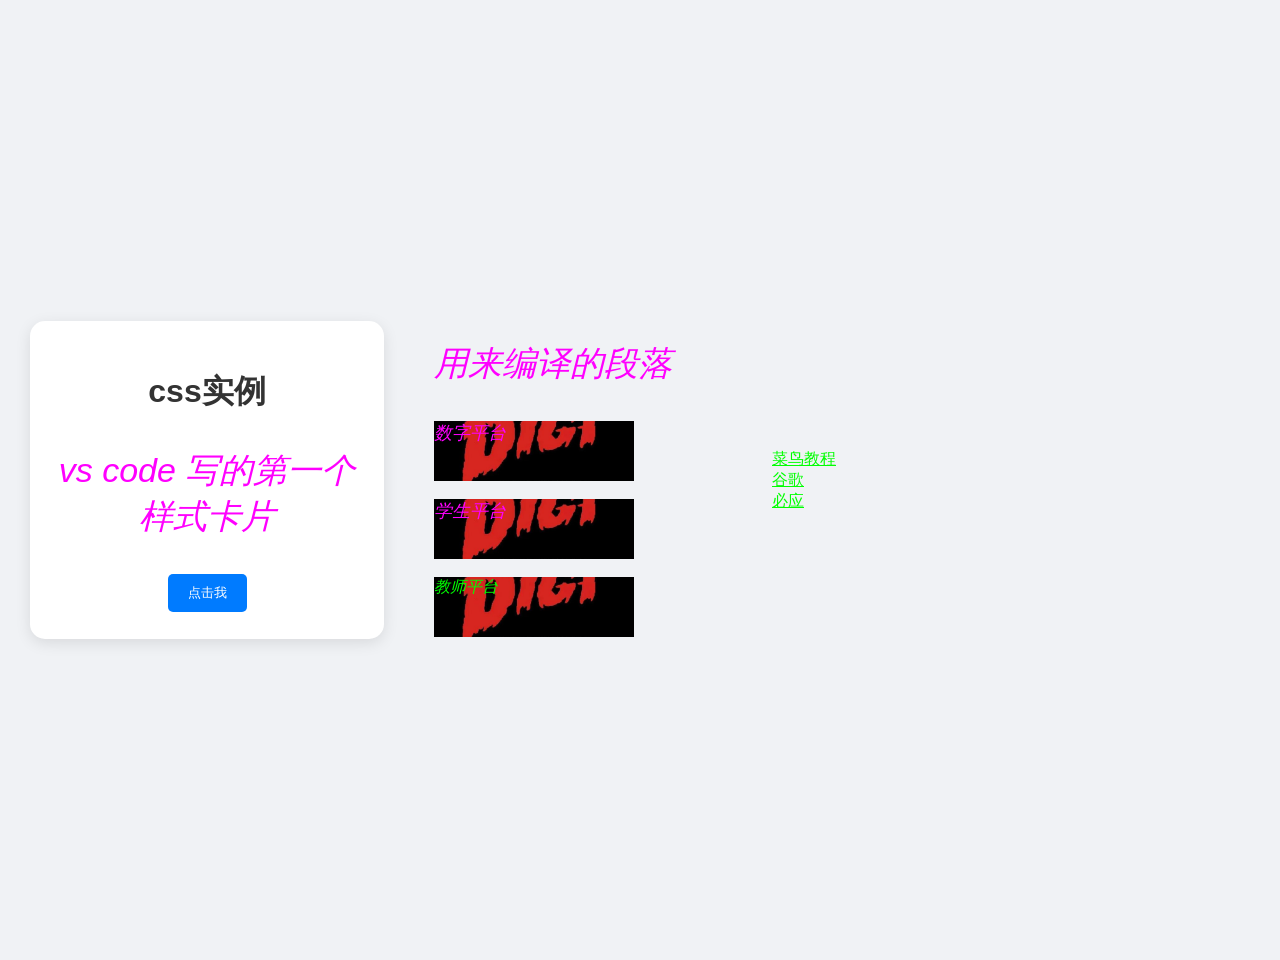
==== testcss.html @ 1bc7cc35 "新增css文件" ====
<!DOCTYPE html>
<html lang="zh-CN">
  <head>
    <meta charset="UTF-8">
    <link rel="stylesheet" href="style.css">
    <title>css实例</title>
    <style>
      p{
        color:#ff00ff;
        font-size: 34px;
        font-style: oblique;
      }
      .paral{
        color:#ff00ff;
        font-size: 18px;
        text-align: left;
      }
      /* 鼠标未悬停 */
      a:link{
        color: #00ff00;
      }
      /* 已访问链接 */
      a:visited{
        color: #800080;
      }
      /* 鼠标悬停 */
      a:hover{
        color: #ff0000;
      }
      /* 激活链接 */
      a:active{
        color: #0000ff;
      }
    </style>
  </head>
  <body>
    <div class="card">
      <h1 style="text-align: center;">css实例</h1>
      <p>vs code 写的第一个样式卡片</p>
      <button>点击我</button>
    </div>


    <div id="paral">
      <p>用来编译的段落</p>
      <p class="paral">数字平台</p>
      <p class="paral">学生平台</p>
      <p class="paral" style="color: #00ff00; font-size: 16px;">教师平台</p>
      
    </div>
    <br>
    <div class="link">
      <a href="https://www.runoob.com/" target="_blank">菜鸟教程</a><br>
      <a href="https://www.google.com/" target="_blank">谷歌</a><br>
      <a href="https://www.bing.com/" target="_blank">必应</a><br>
    </div>
  </body>

</html>
---- style.css ----
body {
  background-color: #f0f2f5;
  font-family: 'Segoe UI',sans-serif;
  display: flex;
  align-items: center;
  height: 100vh;
  margin: 0;
  gap:50px;
  padding: 30px;
}
.card {
  background-color: #fff;
  border-radius: 15px;
  box-shadow: 0 4px 15px rgba(0, 0, 0, 0.1);
  padding: 3cqb;
  width: 300px;
  text-align: center;
}
h1 {
  color: #333;
  text-align: center;
} 
button {
  background-color: #007BFF;
  color:white;
 
  border: none;
  padding: 10px 20px;
  border-radius: 5px;
  cursor: pointer;
  transition: background-color 0.3s;
  
}

/* 按钮的属性 */
button:hover {
  background-color: #0056b3;
}

#paral{
  color: #598;
  font-size: 18px;
  text-align: left;
}

.paral{
  width:200px;
  height: 60px;
  color:#0056b3;
  text-align:center;
  font-size: 18px;
  background:url('dig.jpg') center/cover no-repeat;



}
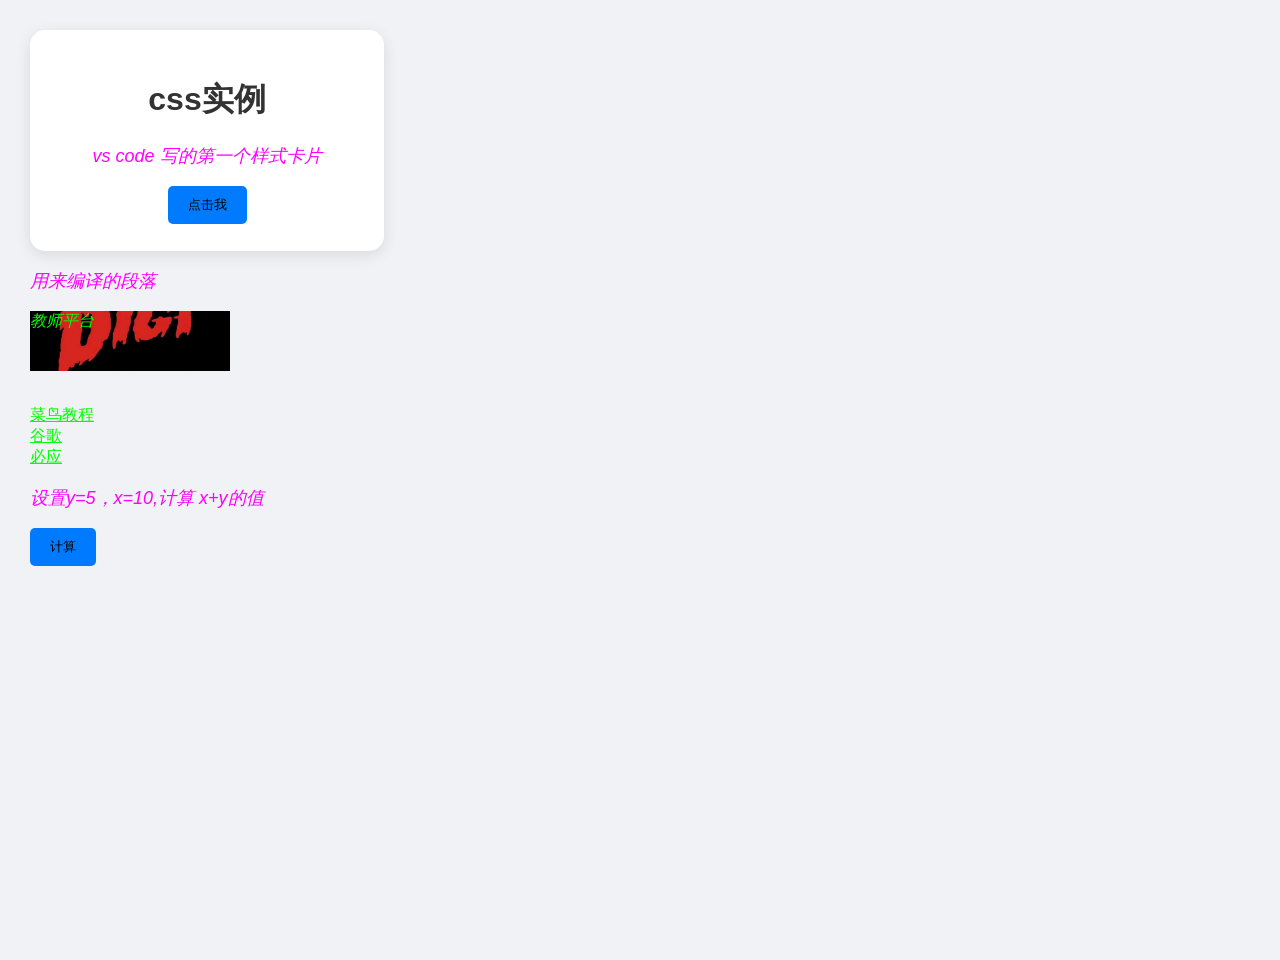
==== commit eaaa79a7: "feat:完成dev分钟初始化" ====
--- a/testcss.html
+++ b/testcss.html
@@ -7,7 +7,7 @@
     <style>
       p{
         color:#ff00ff;
-        font-size: 34px;
+        font-size: 18px;
         font-style: oblique;
       }
       .paral{
@@ -37,14 +37,12 @@
     <div class="card">
       <h1 style="text-align: center;">css实例</h1>
       <p>vs code 写的第一个样式卡片</p>
-      <button>点击我</button>
+      <button onmouseout="this.innerHTML=Date()" onblur="">点击我</button>
     </div>
 
 
     <div id="paral">
       <p>用来编译的段落</p>
-      <p class="paral">数字平台</p>
-      <p class="paral">学生平台</p>
       <p class="paral" style="color: #00ff00; font-size: 16px;">教师平台</p>
       
     </div>
@@ -53,7 +51,35 @@
       <a href="https://www.runoob.com/" target="_blank">菜鸟教程</a><br>
       <a href="https://www.google.com/" target="_blank">谷歌</a><br>
       <a href="https://www.bing.com/" target="_blank">必应</a><br>
+      <p id="demo1"></p>
+      <p id="demo2"></p>
+      <p>设置y=5，x=10,计算 x+y的值</p>
+      <button onclick="calculation(7,2)" >计算</button>
+
+      <p id="cal"></p>
     </div>
+
+    <script>
+      function calculation(y,x){
+        if  (y > x) {
+          document.getElementById("cal").innerHTML = '答案：' + String(x+y)
+        }
+        if (y = x) {
+          document.getElementById("cal").innerHTML = '答案：' + String(x/y)
+          
+        } else {
+          document.getElementById("cal").innerHTML = '答案：' + String(x-y)
+
+        }
+      }
+      const name="ro\"o\bot"
+      let letter=name.length
+      document.getElementById("demo1").innerHTML = myFunction(5,10);
+      document.getElementById("demo2").innerHTML = "输出字符串长度：" + letter;
+
+    </script>
+
+
   </body>
 
 </html>
--- a/style.css
+++ b/style.css
@@ -1,7 +1,6 @@
 body {
   background-color: #f0f2f5;
   font-family: 'Segoe UI',sans-serif;
-  display: flex;
   align-items: center;
   height: 100vh;
   margin: 0;
@@ -22,7 +21,7 @@
 } 
 button {
   background-color: #007BFF;
-  color:white;
+
  
   border: none;
   padding: 10px 20px;
@@ -50,7 +49,31 @@
   text-align:center;
   font-size: 18px;
   background:url('dig.jpg') center/cover no-repeat;
+}
 
+table,th,td {
+  width: 60%;
+  border: 1px solid #000;
+}
+td {
+  height: 30px;
+  text-align: center;
+  background-color: green;
+  color: white;
+}
 
+.ex{
+  min-width: 50px;
+  height:auto;
+  border: 2px inset green;
+  border-top-style: none;
+  border-left-style: inset;
+  border-right-style: dotted;
+  border-bottom-style: solid;
 
+}
+
+.hidden{
+  visibility: hidden; 
+  display: none;  
 }
